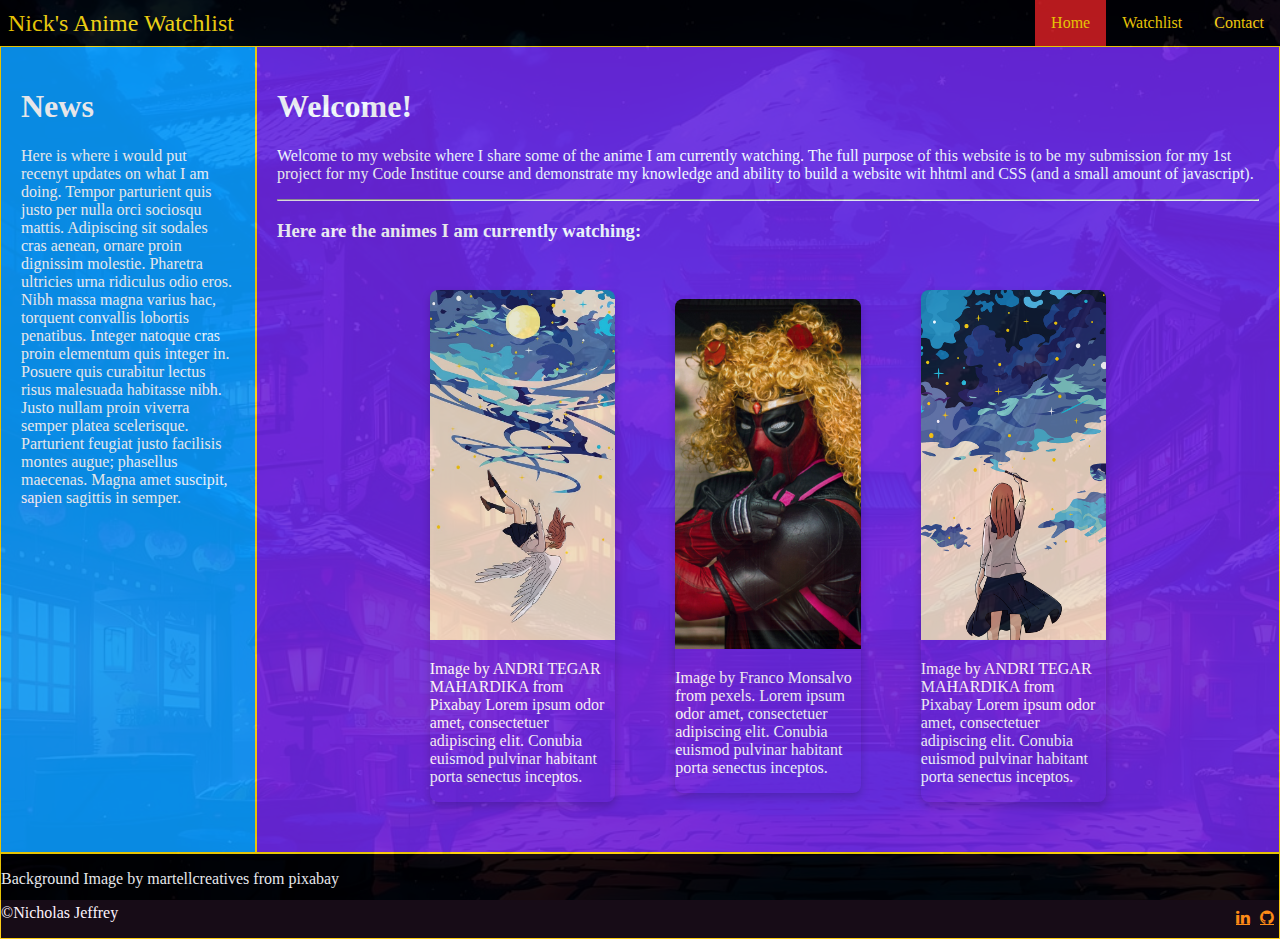
==== index.html @ a38e135f "General css updates and got hamburger menu to work" ====
<!DOCTYPE html>
<html lang="en">
  <head>
    <title>Nick's Anime Watchlist</title>
    <meta name="viewport" content="width=device-width, initial-scale=1.0" />
    <link rel="stylesheet" href="assets/CSS/style.css" />
    <link rel="icon" type="image/x-icon" href="assets/Images/profile.png">
    <script src="assets/Java/script.js" defer></script>
  </head>
  <body>
    <header>
      <nav class="navbar">
        <div class="brand-title">Nick's Anime Watchlist</div>
        <a href="#" class="toggle-button">
          <span class="bar"></span>
          <span class="bar"></span>
          <span class="bar"></span>
          </a>
        <div class="navbar-links">
          <ul>
            <li><a class="active" href="index.html">Home</a></li>
            <li><a href="watch.html">Watchlist</a></li>
            <li><a href="contact.html">Contact</a></li>
          </ul>
        </div>
      </nav>
    </header>

    <div class="flex-container">
      <div class="flexbox-item flexbox-item-news">
        <h1>News</h1>
        <p>Here is where i would put recenyt updates on what I am doing.
          Tempor parturient quis justo per nulla orci sociosqu mattis. Adipiscing sit sodales cras aenean, ornare proin dignissim molestie. Pharetra ultricies urna ridiculus odio eros. Nibh massa magna varius hac, torquent convallis lobortis penatibus. Integer natoque cras proin elementum quis integer in. Posuere quis curabitur lectus risus malesuada habitasse nibh. Justo nullam proin viverra semper platea scelerisque. Parturient feugiat justo facilisis montes augue; phasellus maecenas. Magna amet suscipit, sapien sagittis in semper.
          </p>  
        </div>
      <div class="flexbox-item flexbox-item-main">
          <h1>Welcome!</h1>
          <p>
            Welcome to my website where I share some of the anime I am currently
            watching. The full purpose of this website is to be my submission for
            my 1st project for my Code Institue course and demonstrate my
            knowledge and ability to build a website wit hhtml and CSS (and a
            small amount of javascript).
          </p>
        <hr>  
        <h3>Here are the animes I am currently watching:</h3>
        <div class="preview-row">
          <div class="preview-column">
            <div class="card">
              <img
            src="assets/Images/girl-8435329_1280.png"
            alt="pictture of a girl falling"/>
          <p>
            Image by ANDRI TEGAR MAHARDIKA from Pixabay Lorem ipsum odor amet,
            consectetuer adipiscing elit. Conubia euismod pulvinar habitant
            porta senectus inceptos.
          </p>
          </div>
          </div>
          <div class="preview-column">
            <div class="card">
          <img
            src="assets/Images/pexels-franco-monsalvo-252430633-13123983.jpg"
            alt="picture of a sailor deadpool cosplay"
          />
          <p>
            Image by Franco Monsalvo from pexels. Lorem ipsum odor amet,
            consectetuer adipiscing elit. Conubia euismod pulvinar habitant
            porta senectus inceptos.
          </p>
            </div>
          </div>
          <div class="preview-column">
            <div class="card">
          <img
         src="assets/Images/girl 2.png"
          alt="picture of a girl painting"/>
          <p>
          Image by ANDRI TEGAR MAHARDIKA from Pixabay Lorem ipsum odor amet,
          consectetuer adipiscing elit. Conubia euismod pulvinar habitant
         porta senectus inceptos.
         </p>
            </div>
          </div>
        </div>
      </div>
      <div class="flexbox-item flexbox-item-foot">
        <p>Background Image by martellcreatives from pixabay</p>
        <a
          href="https://github.com/Nicholas-Jeffrey"
          class="fa fa-github"
          target="_blank"
        ></a>
        <a
          href="https://www.linkedin.com/in/nicholas-jeffrey-53581b199"
          class="fa fa-linkedin"
          target="_blank"
        ></a>
        <p>&copyNicholas Jeffrey</p>
      </div>
  </body>
</html>
---- assets/CSS/style.css ----
@import url(https://cdnjs.cloudflare.com/ajax/libs/font-awesome/4.7.0/css/font-awesome.min.css);

* {
  box-sizing: border-box;
}
body {
  background-image: url("../Images/village-8663792_1280.jpg");
  background-color: violet;
  background-repeat: no-repeat;
  background-attachment: fixed;
  background-size: cover;
  color: white;
  margin: 0;
  padding: 0;
}
html body {
  height: 100%;
}
/* nav bar styling */
.navbar {
  display: flex;
  justify-content: space-between;
  align-items: center;
  color: gold;
  background-color: black;
  opacity: 0.9;
}
.brand-title {
  font-size: 1.5rem;
  margin: 0.5rem;
}
.navbar-links ul {
  margin: 0;
  padding: 0;
  display: flex;
}
.navbar-links li {
  list-style: none;
}
.navbar-links li a {
  display: block;
  color: gold;
  text-align: center;
  padding: 14px 16px;
  text-decoration: none;
}
.navbar-links li a:hover:not(.active) {
  background-color: rgb(202, 28, 28);
}
.navbar-links a.active {
  background-color: rgb(202, 28, 28);
}
.toggle-button {
  position: absolute;
  top: 0.75;
  right: 1rem;
  display: none;
  flex-direction: column;
  justify-content: space-between;
  width: 30px;
  height: 21px;
}
.toggle-button .bar {
  height: 3px;
  width: 100%;
  background-color: white;
  border-radius: 10px;
}

.flex-container {
  display: flex;
  flex-wrap: wrap;
  align-items: center;
  flex-direction: row;
  align-items: stretch;
}
.flexbox-item {
  border-style: solid;
  border-width: 1px;
  border-color: gold;
  opacity: 0.9;
}
.flexbox-item-news {
  flex: 20%;
  padding: 20px;
  background-color: #0a99f8;
}
.flexbox-item-main {
  flex: 80%;
  padding: 20px;
  background-color: rgb(109, 39, 223);
}

.flexbox-item-foot {
  width: 100%;
  background-color: black;
  opacity: 0.9;
}
.flexbox-item-foot a {
  float: right;
  margin: 5px;
  color: darkorange;
}
.preview-row {
  display: flex;
  align-items: center;
  justify-content: center;
}
.preview-column {
  float: left;
  width: 25%;
}
.preview-row:after {
  display: table;
  clear: both;
  content: "";
}
.card {
  display: inline-block;
  margin: 30px;
  border-radius: 8px;
  box-shadow: 0 4px 8px 0 rgba(0, 0, 0, 0.2);
  transition: 0.3s;
}
.card:hover {
  box-shadow: 0 8px 16px 0 rgba(0, 0, 0, 0.2);
}
.card img {
  width: 100%;
  height: 350px;
  border-radius: 8px 8px 0 0;
  object-fit: cover;
}
.card-body {
  padding: 16px;
  text-align: center;
}
.card-body h3 {
  margin-bottom: 10px;
}

/* Form styling*/
.flexbox-item-contact-form input[type="text"],
input[type="email"],
select,
textarea {
  width: 100%;
  padding: 12px;
  border-radius: 4px;
  resize: vertical;
  float: left;
  margin-top: 6px;
  content: "";
  display: table;
  clear: both;
}
.flexbox-item-contact-form fieldset {
  border-radius: 5px;
}
.contact {
  flex-direction: column;
  width: 100%;
  flex: 100%;
}
.container {
  border-radius: 5px;
  padding: 20px;
}
.flexbox-item-contact-form {
  border-style: hidden;
  border-radius: 5px;
  box-shadow: 0 5px 8px 5px rgba(0, 0, 0, 0.4);
}
.flexbox-item-contact-form input[type="submit"],
input[type="reset"] {
  border-radius: 4px;
}
/* socials styling for contact page*/
.socials {
  text-decoration: underline;
}
.socials a {
  color: white;
  font-size: large;
}
.socials a:hover {
  color: darkorange;
}

@media screen and (max-width: 800px) {
  .toggle-button {
    display: flex;
  }
  .navbar-links {
    display: none;
    width: 100%;
  }
  .navbar {
    flex-direction: column;
    align-items: flex-start;
  }
  .navbar-links ul {
    width: 100%;
    flex-direction: column;
  }
  .navbar-links li {
    text-align: center;
  }
  .navbar-links li a {
    padding: 0.5rem 1rem;
  }
  .navbar-links.active {
    display: flex;
  }
  body {
    background-position: center;
  }
  .flex-container {
    flex-direction: column;
    justify-self: unset;
  }
  .flexbox-item-foot {
    position: relative;
  }
  .preview-row {
    display: block;
  }
  .preview-column {
    display: flex;
    align-items: center;
    justify-content: center;
    width: 100%;
  }
  .card {
    width: 80%;
  }
  .card img {
    height: 200px;
  }
  .card-body {
    height: 220px;
  }
}
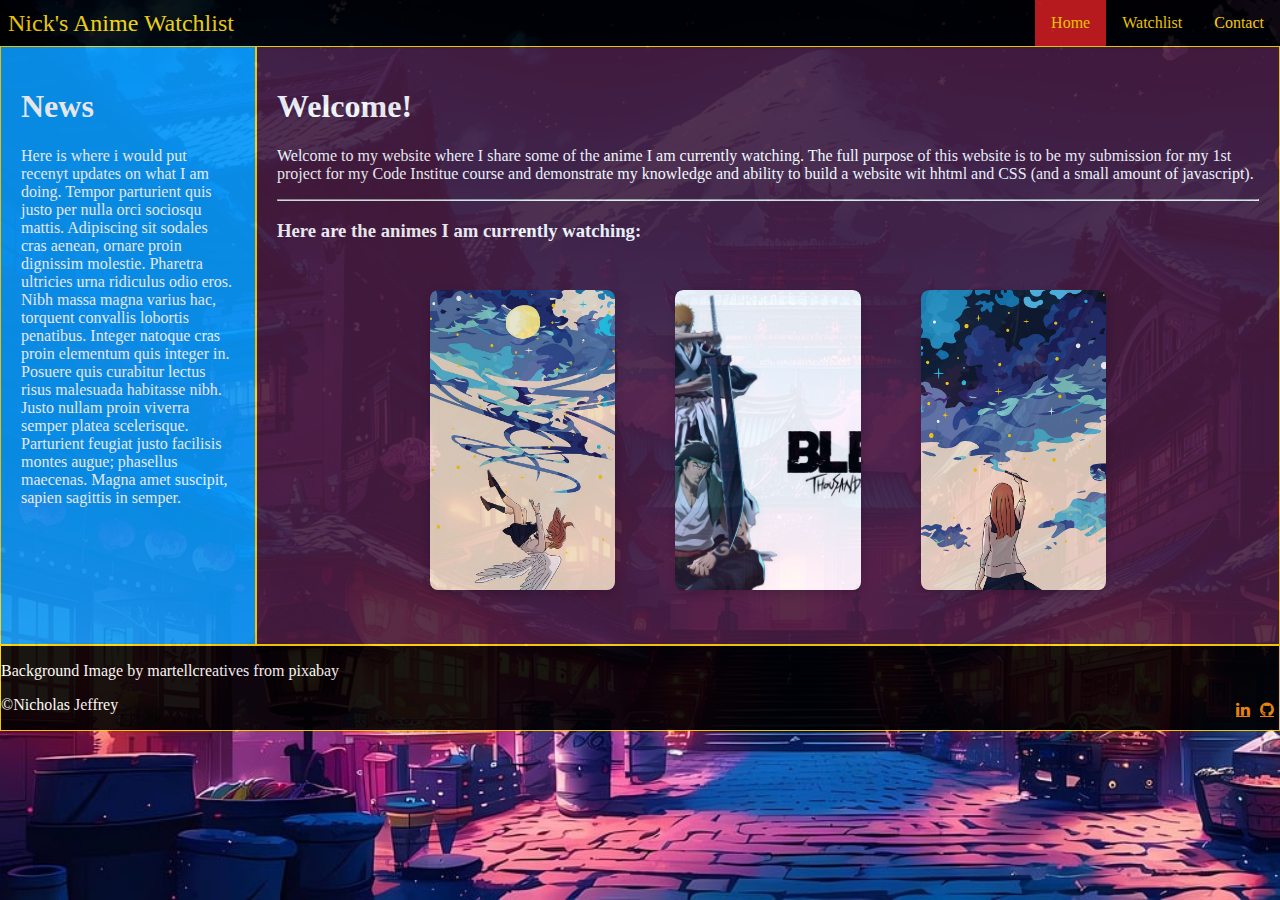
==== commit 0a30edf1: "added new pic and desc" ====
--- a/index.html
+++ b/index.html
@@ -60,14 +60,20 @@
           <div class="preview-column">
             <div class="card">
           <img
-            src="assets/Images/pexels-franco-monsalvo-252430633-13123983.jpg"
-            alt="picture of a sailor deadpool cosplay"
+            src="assets/Images/bleach.jpg"
+            alt="Bleach Thousand year bloodwar arc poster"
           />
-          <p>
-            Image by Franco Monsalvo from pexels. Lorem ipsum odor amet,
-            consectetuer adipiscing elit. Conubia euismod pulvinar habitant
-            porta senectus inceptos.
-          </p>
+          <h3>BLEACH</h3>
+          <p>Synopsis from myanimelist.net:</p>
+          <blockquote cite="https://myanimelist.net/anime/41467/Bleach__Sennen_Kessen-hen">
+            Substitute Soul Reaper Ichigo Kurosaki spends his days fighting against Hollows, dangerous evil spirits that threaten Karakura Town. Ichigo carries out his quest with his closest allies: Orihime Inoue, his childhood friend with a talent for healing; Yasutora Sado, his high school classmate with superhuman strength; and Uryuu Ishida, Ichigo's Quincy rival.
+
+Ichigo's vigilante routine is disrupted by the sudden appearance of Asguiaro Ebern, a dangerous Arrancar who heralds the return of Yhwach, an ancient Quincy king. Yhwach seeks to reignite the historic blood feud between Soul Reaper and Quincy, and he sets his sights on erasing both the human world and the Soul Society for good.
+
+Yhwach launches a two-pronged invasion into both the Soul Society and Hueco Mundo, the home of Hollows and Arrancar. In retaliation, Ichigo and his friends must fight alongside old allies and enemies alike to end Yhwach's campaign of carnage before the world itself comes to an end.
+
+[Written by MAL Rewrite]
+          </blockquote>
             </div>
           </div>
           <div class="preview-column">
--- a/assets/CSS/style.css
+++ b/assets/CSS/style.css
@@ -66,13 +66,15 @@
   background-color: white;
   border-radius: 10px;
 }
-
+/* styling for flex box for whole website */
 .flex-container {
   display: flex;
   flex-wrap: wrap;
   align-items: center;
   flex-direction: row;
   align-items: stretch;
+  margin: 0;
+  padding: 0;
 }
 .flexbox-item {
   border-style: solid;
@@ -88,19 +90,22 @@
 .flexbox-item-main {
   flex: 80%;
   padding: 20px;
-  background-color: rgb(109, 39, 223);
+  background-color: #481c3e;
 }
 
 .flexbox-item-foot {
   width: 100%;
   background-color: black;
   opacity: 0.9;
+  bottom: 0;
 }
 .flexbox-item-foot a {
   float: right;
   margin: 5px;
   color: darkorange;
 }
+
+/*styling for pictures */
 .preview-row {
   display: flex;
   align-items: center;
@@ -114,6 +119,9 @@
   display: table;
   clear: both;
   content: "";
+}
+.card h3 {
+  text-decoration: underline;
 }
 .card {
   display: inline-block;
@@ -121,6 +129,8 @@
   border-radius: 8px;
   box-shadow: 0 4px 8px 0 rgba(0, 0, 0, 0.2);
   transition: 0.3s;
+  height: 300px;
+  overflow: auto;
 }
 .card:hover {
   box-shadow: 0 8px 16px 0 rgba(0, 0, 0, 0.2);
@@ -139,7 +149,7 @@
   margin-bottom: 10px;
 }
 
-/* Form styling*/
+/* Form and contact page styling*/
 .flexbox-item-contact-form input[type="text"],
 input[type="email"],
 select,
@@ -165,27 +175,40 @@
 .container {
   border-radius: 5px;
   padding: 20px;
+  background-color: #481c3e;
+  margin: 0;
 }
 .flexbox-item-contact-form {
   border-style: hidden;
   border-radius: 5px;
   box-shadow: 0 5px 8px 5px rgba(0, 0, 0, 0.4);
+  margin-right: auto;
+  margin-top: 50px;
+  margin-bottom: 50px;
+  margin-left: auto;
+  max-width: fit-content;
+}
+.flexbox-item-contact-form form {
+  max-width: fit-content;
 }
 .flexbox-item-contact-form input[type="submit"],
 input[type="reset"] {
   border-radius: 4px;
 }
 /* socials styling for contact page*/
-.socials {
+.socials h2 {
   text-decoration: underline;
 }
 .socials a {
   color: white;
   font-size: large;
+  padding: 4px;
+  text-decoration: none;
 }
 .socials a:hover {
   color: darkorange;
 }
+/* styling for different screens */
 
 @media screen and (max-width: 800px) {
   .toggle-button {
@@ -218,9 +241,6 @@
   .flex-container {
     flex-direction: column;
     justify-self: unset;
-  }
-  .flexbox-item-foot {
-    position: relative;
   }
   .preview-row {
     display: block;
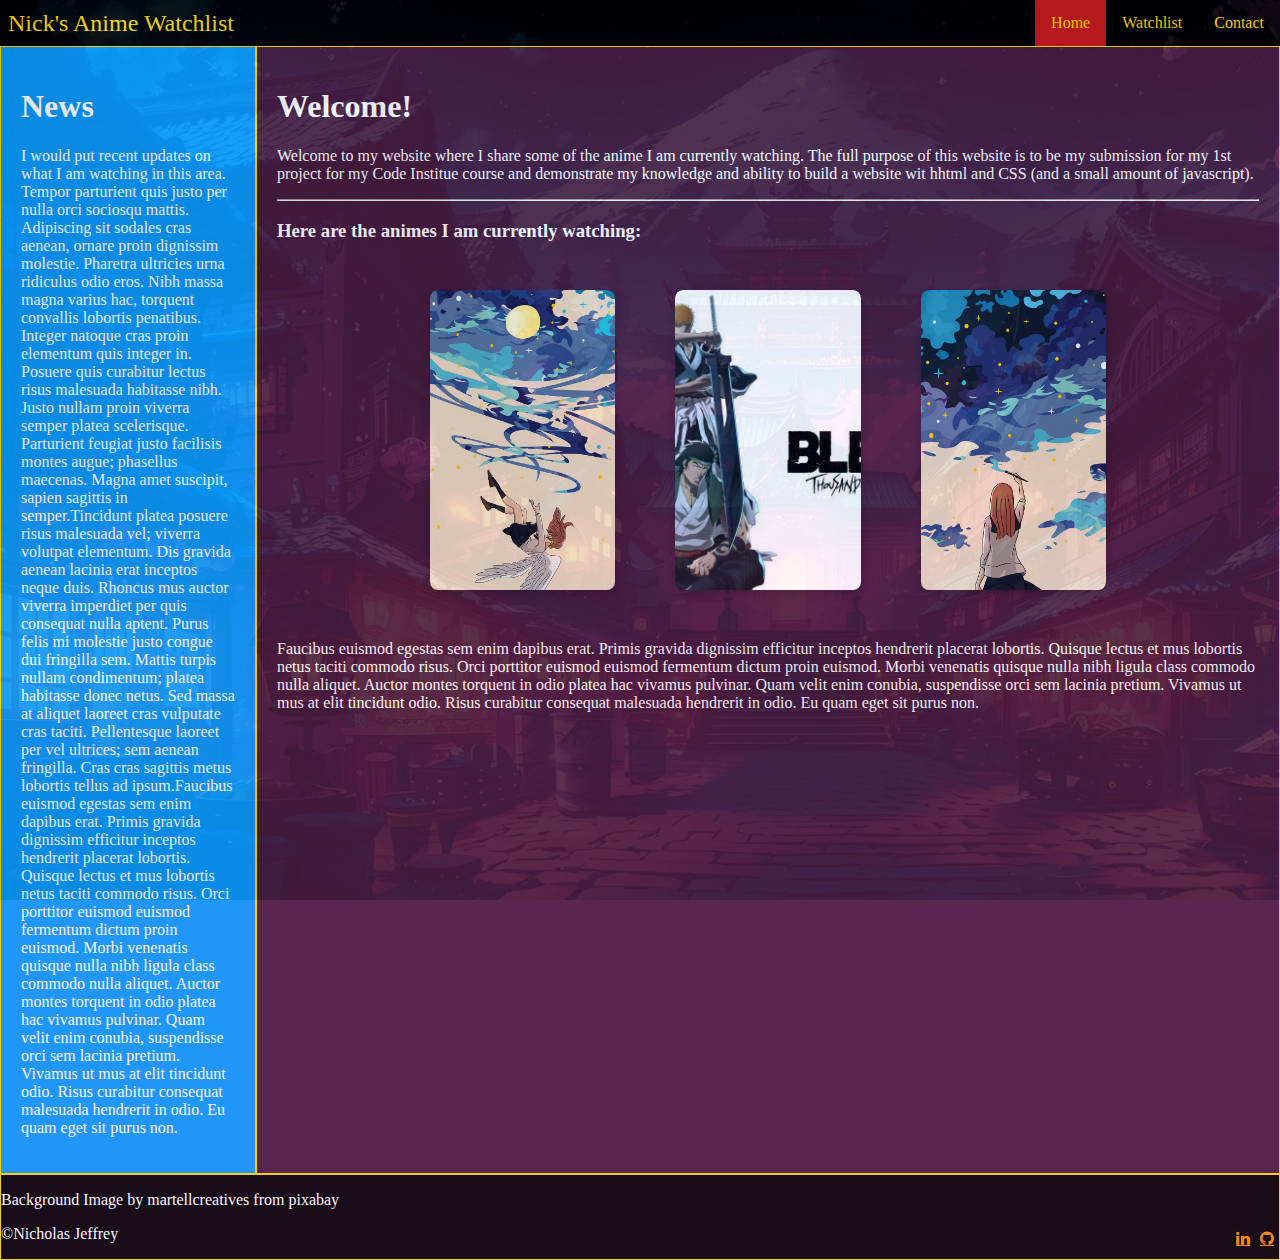
==== commit 631b0067: "added more to thelanding page and fixed empty background" ====
--- a/index.html
+++ b/index.html
@@ -2,6 +2,7 @@
 <html lang="en">
   <head>
     <title>Nick's Anime Watchlist</title>
+    <meta charset="UTF-8">
     <meta name="viewport" content="width=device-width, initial-scale=1.0" />
     <link rel="stylesheet" href="assets/CSS/style.css" />
     <link rel="icon" type="image/x-icon" href="assets/Images/profile.png">
@@ -29,9 +30,10 @@
     <div class="flex-container">
       <div class="flexbox-item flexbox-item-news">
         <h1>News</h1>
-        <p>Here is where i would put recenyt updates on what I am doing.
-          Tempor parturient quis justo per nulla orci sociosqu mattis. Adipiscing sit sodales cras aenean, ornare proin dignissim molestie. Pharetra ultricies urna ridiculus odio eros. Nibh massa magna varius hac, torquent convallis lobortis penatibus. Integer natoque cras proin elementum quis integer in. Posuere quis curabitur lectus risus malesuada habitasse nibh. Justo nullam proin viverra semper platea scelerisque. Parturient feugiat justo facilisis montes augue; phasellus maecenas. Magna amet suscipit, sapien sagittis in semper.
-          </p>  
+        <p>I would put recent updates on what I am watching in this area.
+          Tempor parturient quis justo per nulla orci sociosqu mattis. Adipiscing sit sodales cras aenean, ornare proin dignissim molestie. Pharetra ultricies urna ridiculus odio eros. Nibh massa magna varius hac, torquent convallis lobortis penatibus. Integer natoque cras proin elementum quis integer in. Posuere quis curabitur lectus risus malesuada habitasse nibh. Justo nullam proin viverra semper platea scelerisque. Parturient feugiat justo facilisis montes augue; phasellus maecenas. Magna amet suscipit, sapien sagittis in semper.Tincidunt platea posuere risus malesuada vel; viverra volutpat elementum. Dis gravida aenean lacinia erat inceptos neque duis. Rhoncus mus auctor viverra imperdiet per quis consequat nulla aptent. Purus felis mi molestie justo congue dui fringilla sem. Mattis turpis nullam condimentum; platea habitasse donec netus. Sed massa at aliquet laoreet cras vulputate cras taciti. Pellentesque laoreet per vel ultrices; sem aenean fringilla. Cras cras sagittis metus lobortis tellus ad ipsum.Faucibus euismod egestas sem enim dapibus erat. Primis gravida dignissim efficitur inceptos hendrerit placerat lobortis. Quisque lectus et mus lobortis netus taciti commodo risus. Orci porttitor euismod euismod fermentum dictum proin euismod. Morbi venenatis quisque nulla nibh ligula class commodo nulla aliquet. Auctor montes torquent in odio platea hac vivamus pulvinar. Quam velit enim conubia, suspendisse orci sem lacinia pretium. Vivamus ut mus at elit tincidunt odio. Risus curabitur consequat malesuada hendrerit in odio. Eu quam eget sit purus non.
+         
+        </p>  
         </div>
       <div class="flexbox-item flexbox-item-main">
           <h1>Welcome!</h1>
@@ -89,6 +91,7 @@
             </div>
           </div>
         </div>
+        <p>Faucibus euismod egestas sem enim dapibus erat. Primis gravida dignissim efficitur inceptos hendrerit placerat lobortis. Quisque lectus et mus lobortis netus taciti commodo risus. Orci porttitor euismod euismod fermentum dictum proin euismod. Morbi venenatis quisque nulla nibh ligula class commodo nulla aliquet. Auctor montes torquent in odio platea hac vivamus pulvinar. Quam velit enim conubia, suspendisse orci sem lacinia pretium. Vivamus ut mus at elit tincidunt odio. Risus curabitur consequat malesuada hendrerit in odio. Eu quam eget sit purus non.</p>
       </div>
       <div class="flexbox-item flexbox-item-foot">
         <p>Background Image by martellcreatives from pixabay</p>
--- a/assets/CSS/style.css
+++ b/assets/CSS/style.css
@@ -2,6 +2,9 @@
 
 * {
   box-sizing: border-box;
+}
+html {
+  height: 100%;
 }
 body {
   background-image: url("../Images/village-8663792_1280.jpg");
@@ -12,9 +15,46 @@
   color: white;
   margin: 0;
   padding: 0;
-}
-html body {
-  height: 100%;
+  max-height: max-content;
+}
+
+/* styling for flex box for whole website */
+.flex-container {
+  display: flex;
+  flex-wrap: wrap;
+  flex-direction: row;
+  align-items: stretch;
+  margin: 0;
+  padding: 0;
+  min-height: 100vh;
+}
+.flexbox-item {
+  border-style: solid;
+  border-width: 1px;
+  border-color: gold;
+  opacity: 0.9;
+}
+.flexbox-item-news {
+  flex: 20%;
+  padding: 20px;
+  background-color: #0a99f8;
+}
+.flexbox-item-main {
+  flex: 80%;
+  padding: 20px;
+  background-color: #481c3e;
+}
+
+.flexbox-item-foot {
+  width: 100%;
+  background-color: black;
+  opacity: 0.9;
+  bottom: 0;
+}
+.flexbox-item-foot a {
+  float: right;
+  margin: 5px;
+  color: darkorange;
 }
 /* nav bar styling */
 .navbar {
@@ -66,45 +106,6 @@
   background-color: white;
   border-radius: 10px;
 }
-/* styling for flex box for whole website */
-.flex-container {
-  display: flex;
-  flex-wrap: wrap;
-  align-items: center;
-  flex-direction: row;
-  align-items: stretch;
-  margin: 0;
-  padding: 0;
-}
-.flexbox-item {
-  border-style: solid;
-  border-width: 1px;
-  border-color: gold;
-  opacity: 0.9;
-}
-.flexbox-item-news {
-  flex: 20%;
-  padding: 20px;
-  background-color: #0a99f8;
-}
-.flexbox-item-main {
-  flex: 80%;
-  padding: 20px;
-  background-color: #481c3e;
-}
-
-.flexbox-item-foot {
-  width: 100%;
-  background-color: black;
-  opacity: 0.9;
-  bottom: 0;
-}
-.flexbox-item-foot a {
-  float: right;
-  margin: 5px;
-  color: darkorange;
-}
-
 /*styling for pictures */
 .preview-row {
   display: flex;
@@ -132,6 +133,7 @@
   height: 300px;
   overflow: auto;
 }
+
 .card:hover {
   box-shadow: 0 8px 16px 0 rgba(0, 0, 0, 0.2);
 }
@@ -237,6 +239,7 @@
   }
   body {
     background-position: center;
+    font-size: x-large;
   }
   .flex-container {
     flex-direction: column;
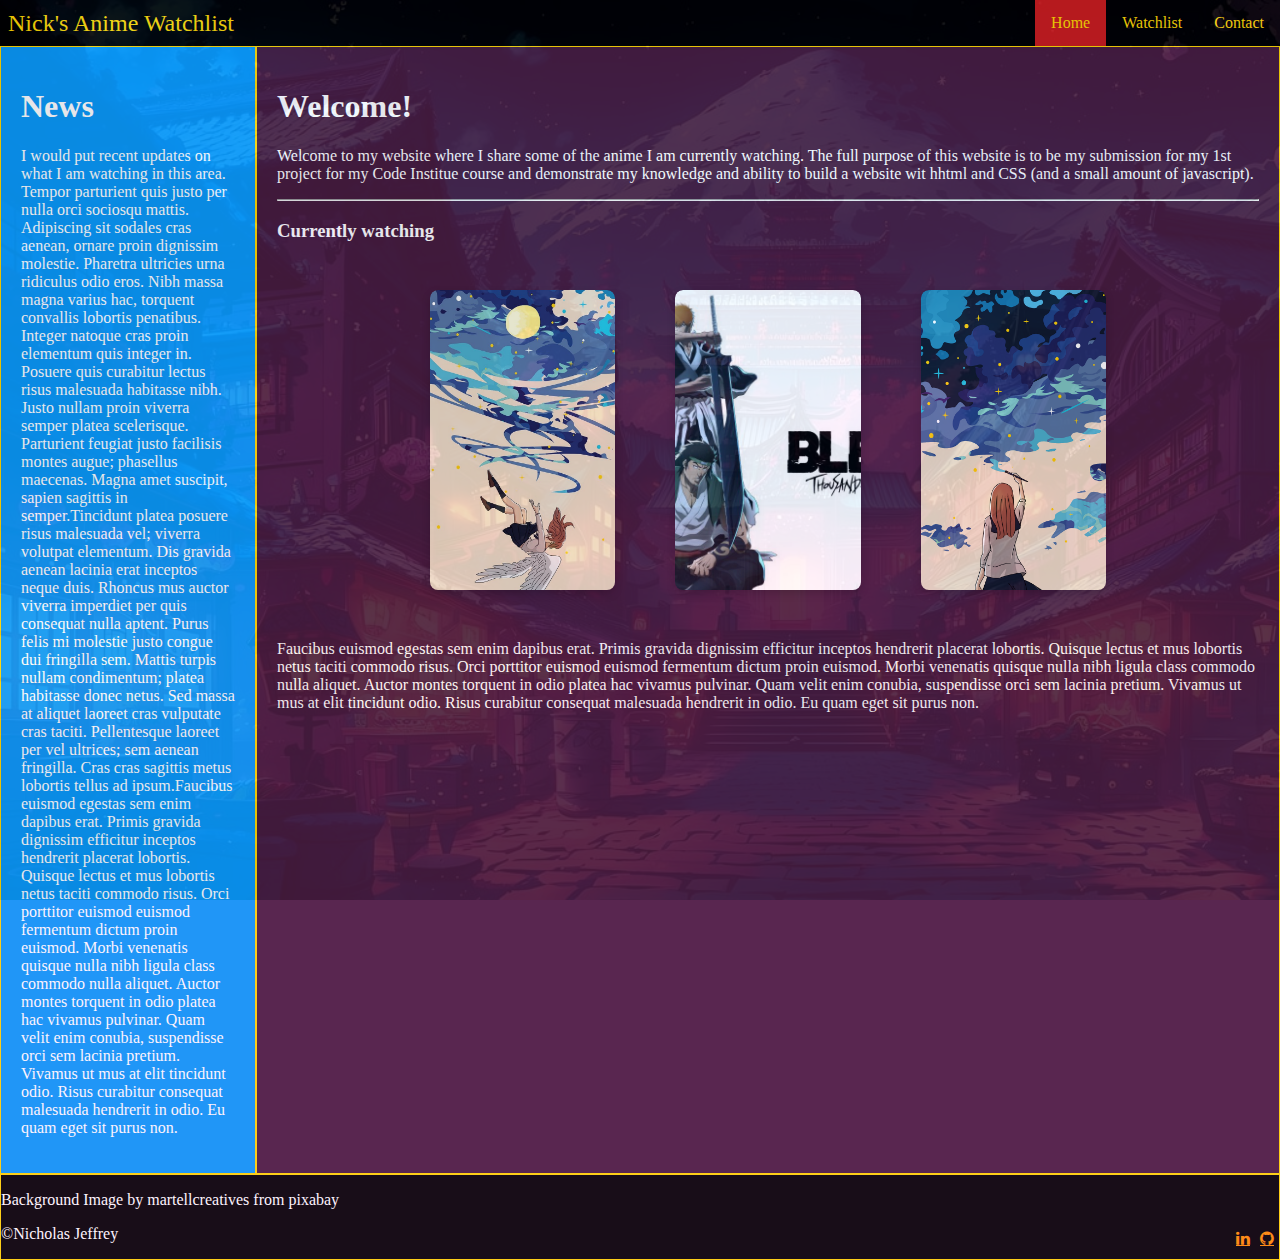
==== commit da0dbae6: "readme updated" ====
--- a/index.html
+++ b/index.html
@@ -45,7 +45,7 @@
             small amount of javascript).
           </p>
         <hr>  
-        <h3>Here are the animes I am currently watching:</h3>
+        <h3>Currently watching</h3>
         <div class="preview-row">
           <div class="preview-column">
             <div class="card">
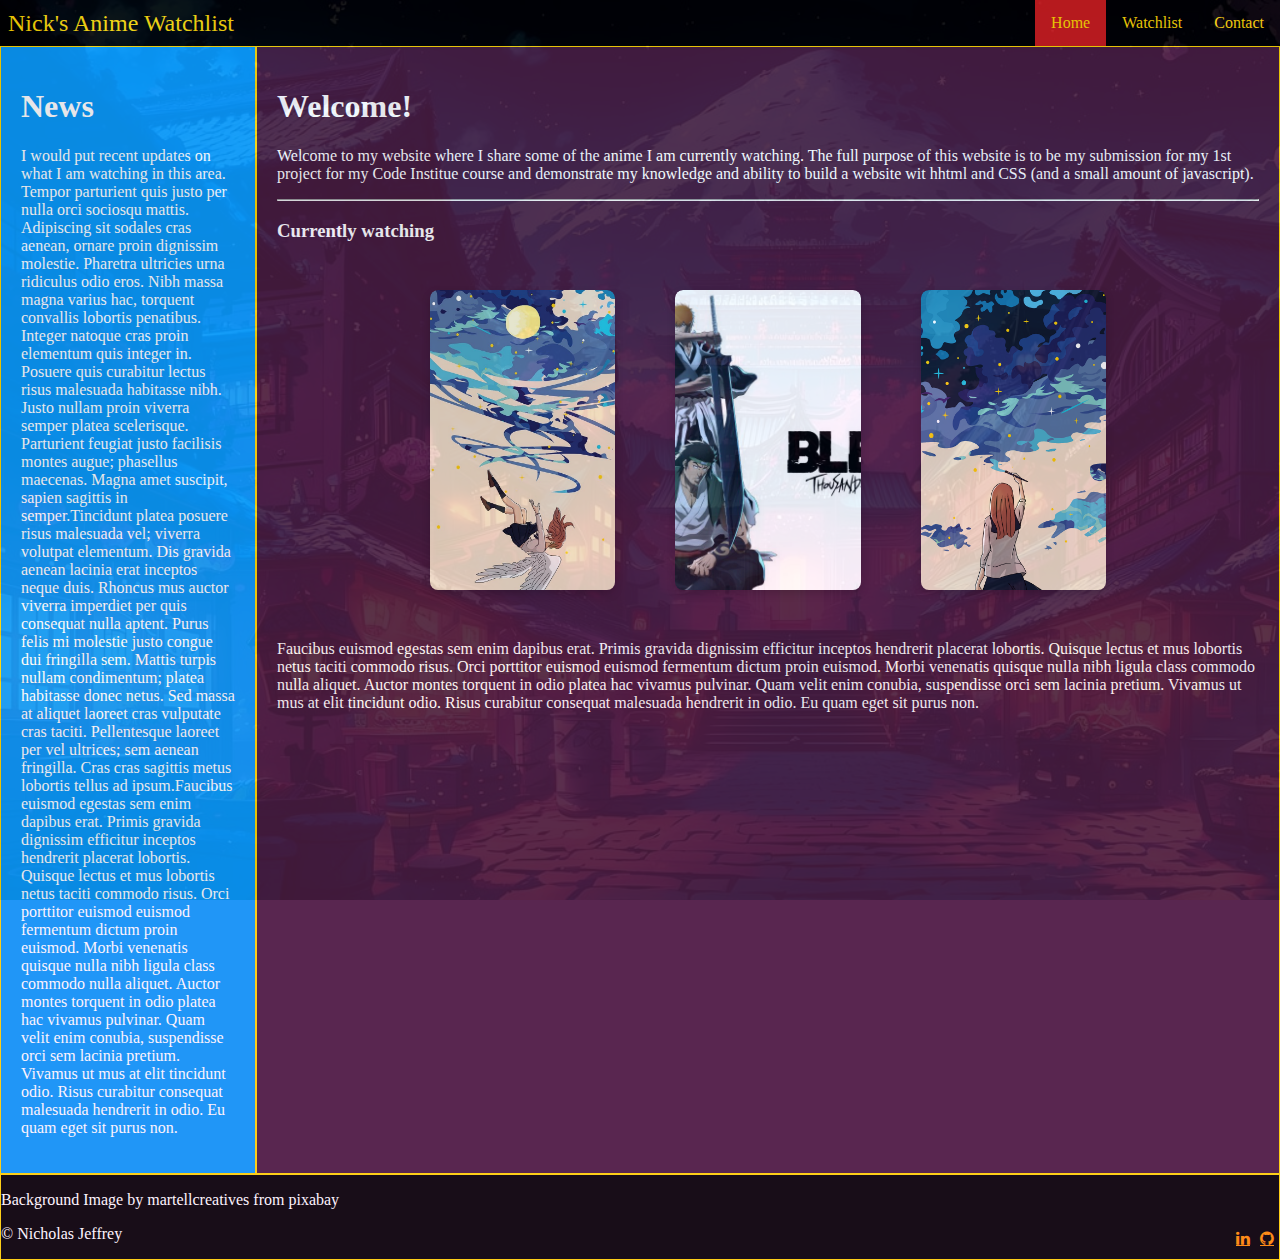
==== commit d7b42849: "edit minor bugs in code" ====
--- a/index.html
+++ b/index.html
@@ -2,10 +2,10 @@
 <html lang="en">
   <head>
     <title>Nick's Anime Watchlist</title>
-    <meta charset="UTF-8">
+    <meta charset="UTF-8" />
     <meta name="viewport" content="width=device-width, initial-scale=1.0" />
     <link rel="stylesheet" href="assets/CSS/style.css" />
-    <link rel="icon" type="image/x-icon" href="assets/Images/profile.png">
+    <link rel="icon" type="image/x-icon" href="assets/Images/profile.png" />
     <script src="assets/Java/script.js" defer></script>
   </head>
   <body>
@@ -16,7 +16,7 @@
           <span class="bar"></span>
           <span class="bar"></span>
           <span class="bar"></span>
-          </a>
+        </a>
         <div class="navbar-links">
           <ul>
             <li><a class="active" href="index.html">Home</a></li>
@@ -30,68 +30,115 @@
     <div class="flex-container">
       <div class="flexbox-item flexbox-item-news">
         <h1>News</h1>
-        <p>I would put recent updates on what I am watching in this area.
-          Tempor parturient quis justo per nulla orci sociosqu mattis. Adipiscing sit sodales cras aenean, ornare proin dignissim molestie. Pharetra ultricies urna ridiculus odio eros. Nibh massa magna varius hac, torquent convallis lobortis penatibus. Integer natoque cras proin elementum quis integer in. Posuere quis curabitur lectus risus malesuada habitasse nibh. Justo nullam proin viverra semper platea scelerisque. Parturient feugiat justo facilisis montes augue; phasellus maecenas. Magna amet suscipit, sapien sagittis in semper.Tincidunt platea posuere risus malesuada vel; viverra volutpat elementum. Dis gravida aenean lacinia erat inceptos neque duis. Rhoncus mus auctor viverra imperdiet per quis consequat nulla aptent. Purus felis mi molestie justo congue dui fringilla sem. Mattis turpis nullam condimentum; platea habitasse donec netus. Sed massa at aliquet laoreet cras vulputate cras taciti. Pellentesque laoreet per vel ultrices; sem aenean fringilla. Cras cras sagittis metus lobortis tellus ad ipsum.Faucibus euismod egestas sem enim dapibus erat. Primis gravida dignissim efficitur inceptos hendrerit placerat lobortis. Quisque lectus et mus lobortis netus taciti commodo risus. Orci porttitor euismod euismod fermentum dictum proin euismod. Morbi venenatis quisque nulla nibh ligula class commodo nulla aliquet. Auctor montes torquent in odio platea hac vivamus pulvinar. Quam velit enim conubia, suspendisse orci sem lacinia pretium. Vivamus ut mus at elit tincidunt odio. Risus curabitur consequat malesuada hendrerit in odio. Eu quam eget sit purus non.
-         
-        </p>  
-        </div>
+        <p>
+          I would put recent updates on what I am watching in this area. Tempor
+          parturient quis justo per nulla orci sociosqu mattis. Adipiscing sit
+          sodales cras aenean, ornare proin dignissim molestie. Pharetra
+          ultricies urna ridiculus odio eros. Nibh massa magna varius hac,
+          torquent convallis lobortis penatibus. Integer natoque cras proin
+          elementum quis integer in. Posuere quis curabitur lectus risus
+          malesuada habitasse nibh. Justo nullam proin viverra semper platea
+          scelerisque. Parturient feugiat justo facilisis montes augue;
+          phasellus maecenas. Magna amet suscipit, sapien sagittis in
+          semper.Tincidunt platea posuere risus malesuada vel; viverra volutpat
+          elementum. Dis gravida aenean lacinia erat inceptos neque duis.
+          Rhoncus mus auctor viverra imperdiet per quis consequat nulla aptent.
+          Purus felis mi molestie justo congue dui fringilla sem. Mattis turpis
+          nullam condimentum; platea habitasse donec netus. Sed massa at aliquet
+          laoreet cras vulputate cras taciti. Pellentesque laoreet per vel
+          ultrices; sem aenean fringilla. Cras cras sagittis metus lobortis
+          tellus ad ipsum.Faucibus euismod egestas sem enim dapibus erat. Primis
+          gravida dignissim efficitur inceptos hendrerit placerat lobortis.
+          Quisque lectus et mus lobortis netus taciti commodo risus. Orci
+          porttitor euismod euismod fermentum dictum proin euismod. Morbi
+          venenatis quisque nulla nibh ligula class commodo nulla aliquet.
+          Auctor montes torquent in odio platea hac vivamus pulvinar. Quam velit
+          enim conubia, suspendisse orci sem lacinia pretium. Vivamus ut mus at
+          elit tincidunt odio. Risus curabitur consequat malesuada hendrerit in
+          odio. Eu quam eget sit purus non.
+        </p>
+      </div>
       <div class="flexbox-item flexbox-item-main">
-          <h1>Welcome!</h1>
-          <p>
-            Welcome to my website where I share some of the anime I am currently
-            watching. The full purpose of this website is to be my submission for
-            my 1st project for my Code Institue course and demonstrate my
-            knowledge and ability to build a website wit hhtml and CSS (and a
-            small amount of javascript).
-          </p>
-        <hr>  
+        <h1>Welcome!</h1>
+        <p>
+          Welcome to my website where I share some of the anime I am currently
+          watching. The full purpose of this website is to be my submission for
+          my 1st project for my Code Institue course and demonstrate my
+          knowledge and ability to build a website wit hhtml and CSS (and a
+          small amount of javascript).
+        </p>
+        <hr />
         <h3>Currently watching</h3>
         <div class="preview-row">
           <div class="preview-column">
             <div class="card">
               <img
-            src="assets/Images/girl-8435329_1280.png"
-            alt="pictture of a girl falling"/>
-          <p>
-            Image by ANDRI TEGAR MAHARDIKA from Pixabay Lorem ipsum odor amet,
-            consectetuer adipiscing elit. Conubia euismod pulvinar habitant
-            porta senectus inceptos.
-          </p>
-          </div>
-          </div>
-          <div class="preview-column">
-            <div class="card">
-          <img
-            src="assets/Images/bleach.jpg"
-            alt="Bleach Thousand year bloodwar arc poster"
-          />
-          <h3>BLEACH</h3>
-          <p>Synopsis from myanimelist.net:</p>
-          <blockquote cite="https://myanimelist.net/anime/41467/Bleach__Sennen_Kessen-hen">
-            Substitute Soul Reaper Ichigo Kurosaki spends his days fighting against Hollows, dangerous evil spirits that threaten Karakura Town. Ichigo carries out his quest with his closest allies: Orihime Inoue, his childhood friend with a talent for healing; Yasutora Sado, his high school classmate with superhuman strength; and Uryuu Ishida, Ichigo's Quincy rival.
-
-Ichigo's vigilante routine is disrupted by the sudden appearance of Asguiaro Ebern, a dangerous Arrancar who heralds the return of Yhwach, an ancient Quincy king. Yhwach seeks to reignite the historic blood feud between Soul Reaper and Quincy, and he sets his sights on erasing both the human world and the Soul Society for good.
-
-Yhwach launches a two-pronged invasion into both the Soul Society and Hueco Mundo, the home of Hollows and Arrancar. In retaliation, Ichigo and his friends must fight alongside old allies and enemies alike to end Yhwach's campaign of carnage before the world itself comes to an end.
-
-[Written by MAL Rewrite]
-          </blockquote>
+                src="assets/Images/girl-8435329_1280.png"
+                alt="pictture of a girl falling"
+              />
+              <p>
+                Image by ANDRI TEGAR MAHARDIKA from Pixabay Lorem ipsum odor
+                amet, consectetuer adipiscing elit. Conubia euismod pulvinar
+                habitant porta senectus inceptos.
+              </p>
             </div>
           </div>
           <div class="preview-column">
             <div class="card">
-          <img
-         src="assets/Images/girl 2.png"
-          alt="picture of a girl painting"/>
-          <p>
-          Image by ANDRI TEGAR MAHARDIKA from Pixabay Lorem ipsum odor amet,
-          consectetuer adipiscing elit. Conubia euismod pulvinar habitant
-         porta senectus inceptos.
-         </p>
+              <img
+                src="assets/Images/bleach.jpg"
+                alt="Bleach Thousand year bloodwar arc poster"
+              />
+              <h3>BLEACH</h3>
+              <p>Synopsis from myanimelist.net:</p>
+              <blockquote
+                cite="https://myanimelist.net/anime/41467/Bleach__Sennen_Kessen-hen"
+              >
+                Substitute Soul Reaper Ichigo Kurosaki spends his days fighting
+                against Hollows, dangerous evil spirits that threaten Karakura
+                Town. Ichigo carries out his quest with his closest allies:
+                Orihime Inoue, his childhood friend with a talent for healing;
+                Yasutora Sado, his high school classmate with superhuman
+                strength; and Uryuu Ishida, Ichigo's Quincy rival. Ichigo's
+                vigilante routine is disrupted by the sudden appearance of
+                Asguiaro Ebern, a dangerous Arrancar who heralds the return of
+                Yhwach, an ancient Quincy king. Yhwach seeks to reignite the
+                historic blood feud between Soul Reaper and Quincy, and he sets
+                his sights on erasing both the human world and the Soul Society
+                for good. Yhwach launches a two-pronged invasion into both the
+                Soul Society and Hueco Mundo, the home of Hollows and Arrancar.
+                In retaliation, Ichigo and his friends must fight alongside old
+                allies and enemies alike to end Yhwach's campaign of carnage
+                before the world itself comes to an end. [Written by MAL
+                Rewrite]
+              </blockquote>
+            </div>
+          </div>
+          <div class="preview-column">
+            <div class="card">
+              <img
+                src="assets/Images/girl 2.png"
+                alt="picture of a girl painting"
+              />
+              <p>
+                Image by ANDRI TEGAR MAHARDIKA from Pixabay Lorem ipsum odor
+                amet, consectetuer adipiscing elit. Conubia euismod pulvinar
+                habitant porta senectus inceptos.
+              </p>
             </div>
           </div>
         </div>
-        <p>Faucibus euismod egestas sem enim dapibus erat. Primis gravida dignissim efficitur inceptos hendrerit placerat lobortis. Quisque lectus et mus lobortis netus taciti commodo risus. Orci porttitor euismod euismod fermentum dictum proin euismod. Morbi venenatis quisque nulla nibh ligula class commodo nulla aliquet. Auctor montes torquent in odio platea hac vivamus pulvinar. Quam velit enim conubia, suspendisse orci sem lacinia pretium. Vivamus ut mus at elit tincidunt odio. Risus curabitur consequat malesuada hendrerit in odio. Eu quam eget sit purus non.</p>
+        <p>
+          Faucibus euismod egestas sem enim dapibus erat. Primis gravida
+          dignissim efficitur inceptos hendrerit placerat lobortis. Quisque
+          lectus et mus lobortis netus taciti commodo risus. Orci porttitor
+          euismod euismod fermentum dictum proin euismod. Morbi venenatis
+          quisque nulla nibh ligula class commodo nulla aliquet. Auctor montes
+          torquent in odio platea hac vivamus pulvinar. Quam velit enim conubia,
+          suspendisse orci sem lacinia pretium. Vivamus ut mus at elit tincidunt
+          odio. Risus curabitur consequat malesuada hendrerit in odio. Eu quam
+          eget sit purus non.
+        </p>
       </div>
       <div class="flexbox-item flexbox-item-foot">
         <p>Background Image by martellcreatives from pixabay</p>
@@ -105,7 +152,8 @@
           class="fa fa-linkedin"
           target="_blank"
         ></a>
-        <p>&copyNicholas Jeffrey</p>
+        <p>&copy Nicholas Jeffrey</p>
       </div>
+    </div>
   </body>
 </html>
--- a/assets/CSS/style.css
+++ b/assets/CSS/style.css
@@ -16,6 +16,7 @@
   margin: 0;
   padding: 0;
   max-height: max-content;
+  max-width: fit-content;
 }
 
 /* styling for flex box for whole website */
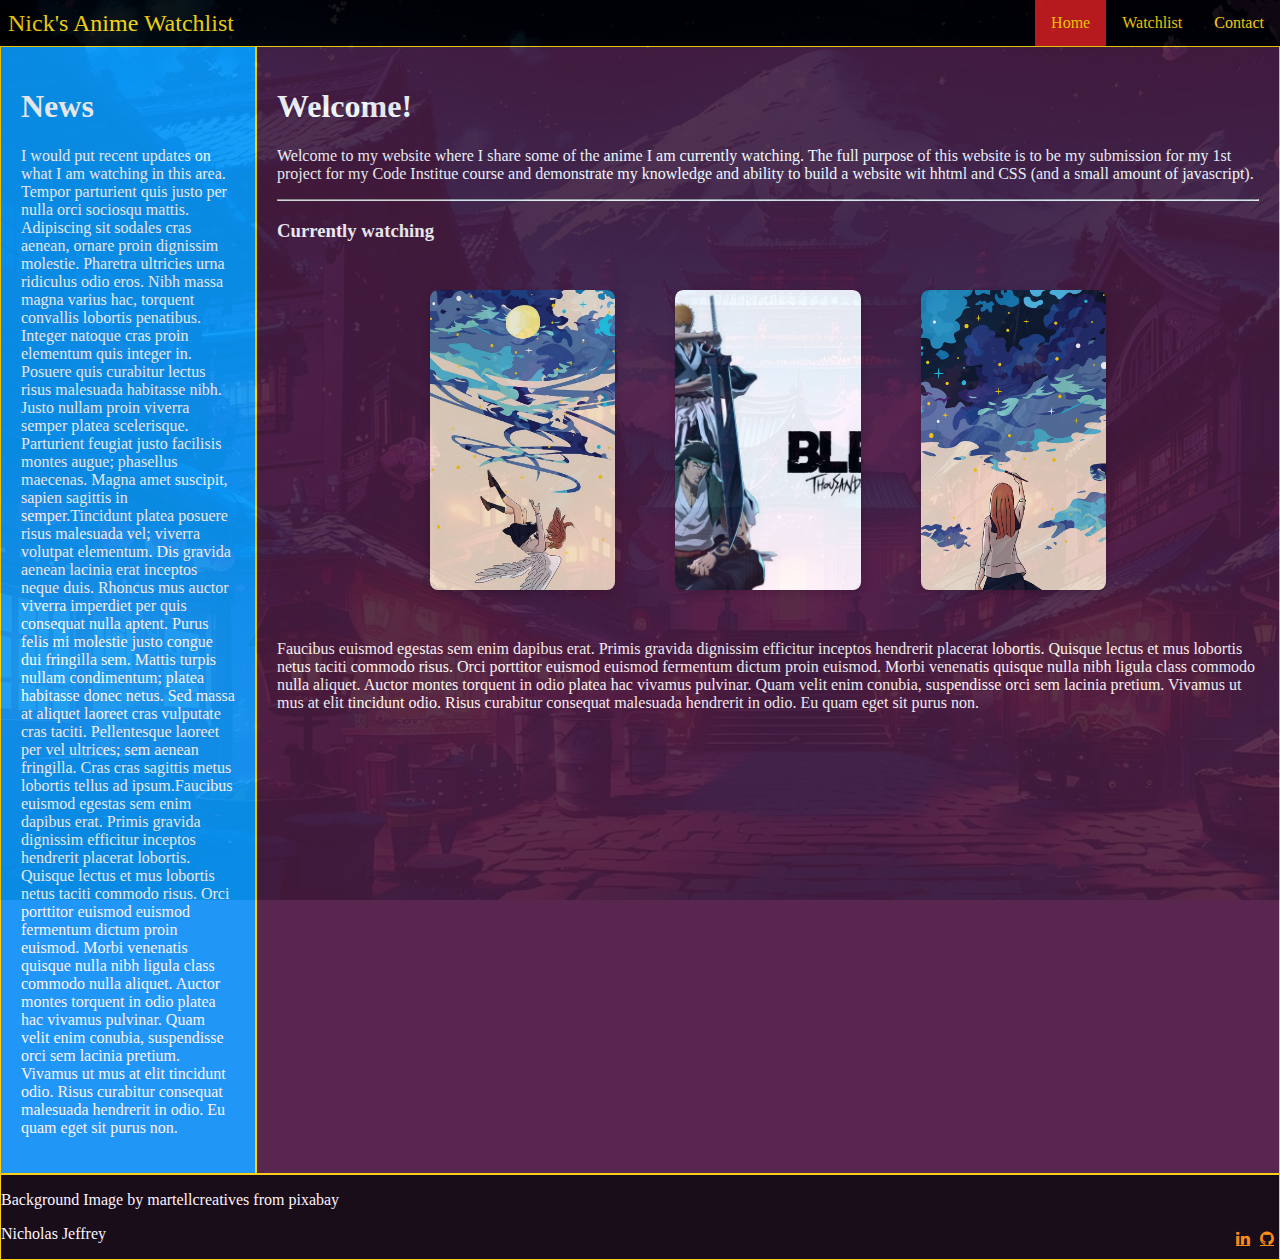
==== commit a7d24bcf: "removed copy sym" ====
--- a/index.html
+++ b/index.html
@@ -152,7 +152,7 @@
           class="fa fa-linkedin"
           target="_blank"
         ></a>
-        <p>&copy Nicholas Jeffrey</p>
+        <p>Nicholas Jeffrey</p>
       </div>
     </div>
   </body>
--- a/assets/CSS/style.css
+++ b/assets/CSS/style.css
@@ -93,7 +93,7 @@
 }
 .toggle-button {
   position: absolute;
-  top: 0.75;
+  top: 0.75rem;
   right: 1rem;
   display: none;
   flex-direction: column;
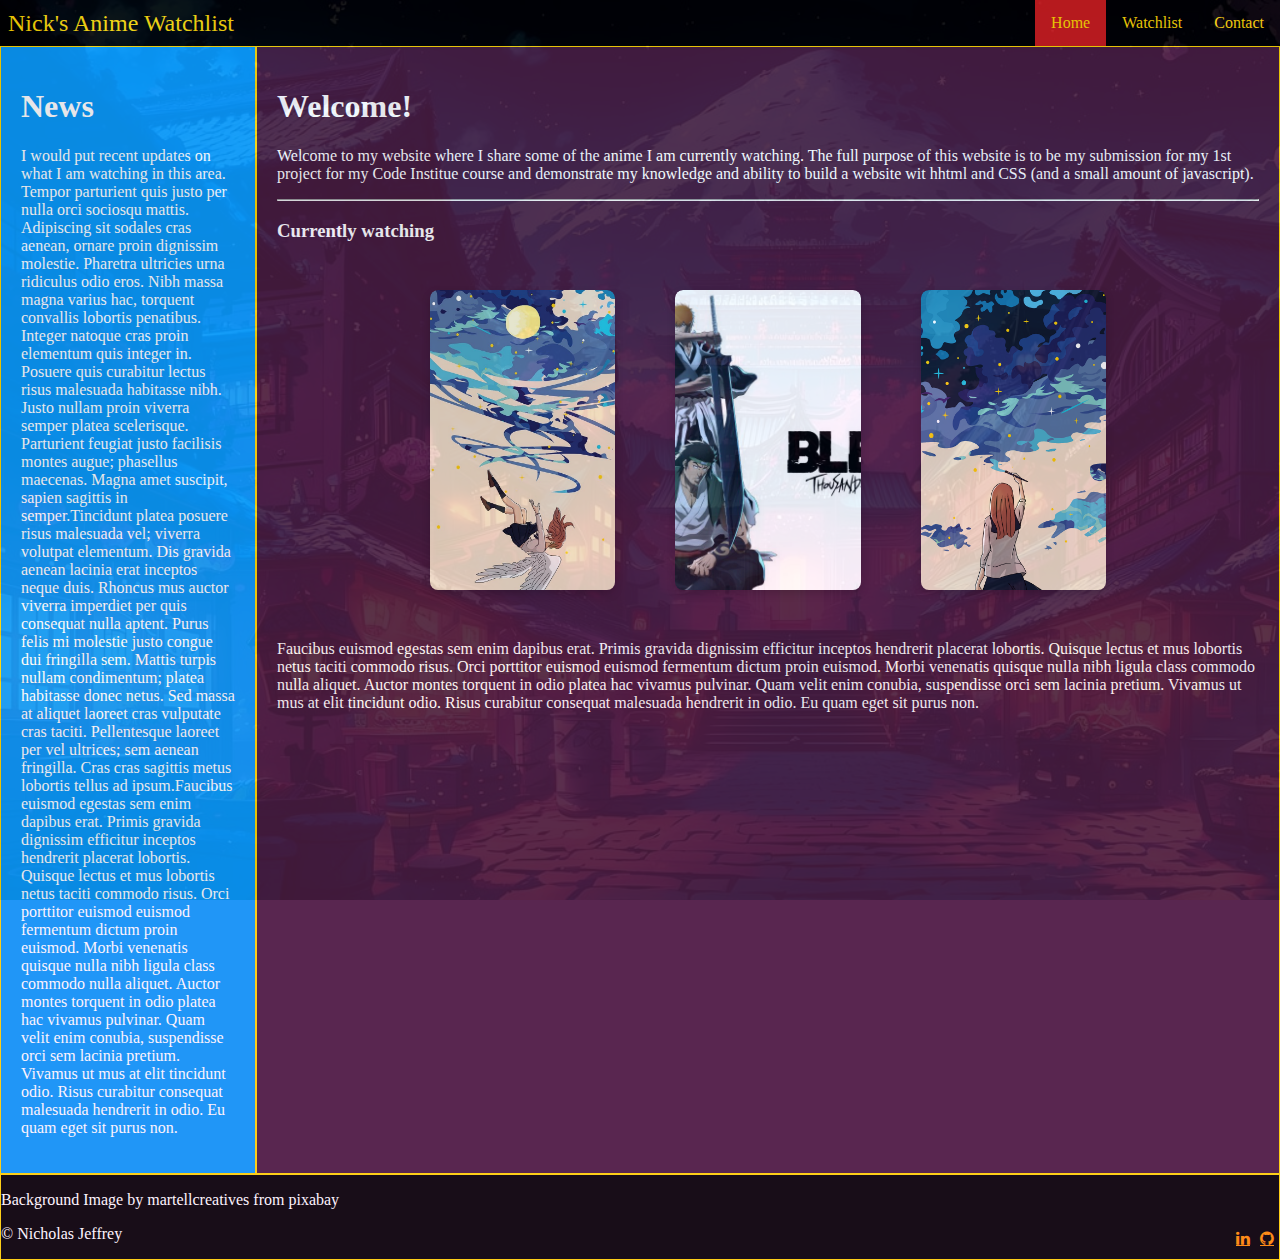
==== commit 9986669b: "Fixed copywright symbol and update girl picture" ====
--- a/index.html
+++ b/index.html
@@ -117,7 +117,7 @@
           <div class="preview-column">
             <div class="card">
               <img
-                src="assets/Images/girl 2.png"
+                src="assets/Images/girl-2.png"
                 alt="picture of a girl painting"
               />
               <p>
@@ -152,7 +152,7 @@
           class="fa fa-linkedin"
           target="_blank"
         ></a>
-        <p>Nicholas Jeffrey</p>
+        <p>&#xA9; Nicholas Jeffrey</p>
       </div>
     </div>
   </body>
